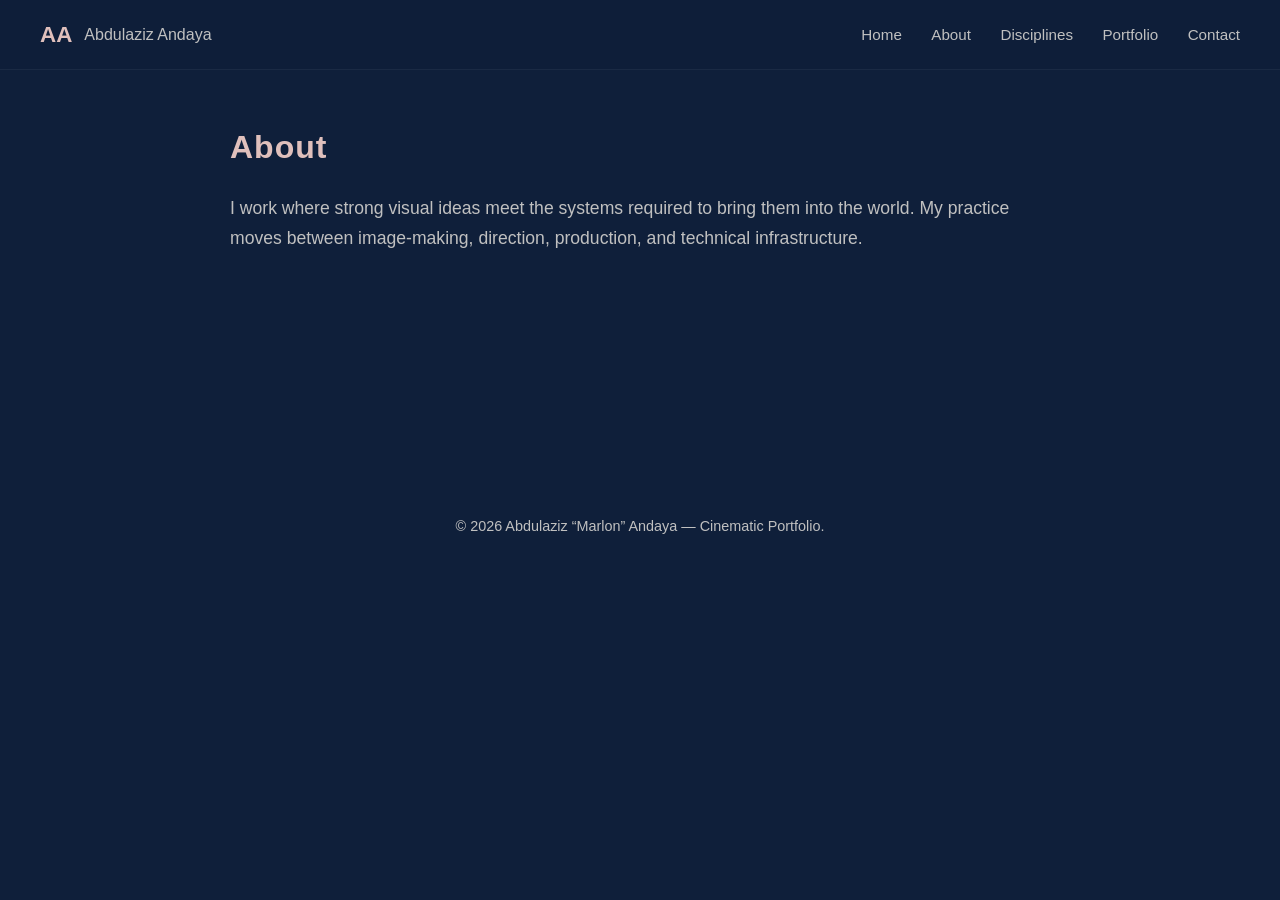
==== about.html @ 4cc7e2f6 "Create about.html" ====
<!DOCTYPE html>
<html lang="en">
<head>
  <meta charset="UTF-8">
  <meta name="viewport" content="width=device-width, initial-scale=1.0">
  <title>About — Abdulaziz Andaya</title>
  <link rel="stylesheet" href="style.css">
</head>
<body>
  <!-- Include the same header -->
  <header class="nav fade-in">
    <div class="nav-left">
      <span class="nav-logo">AA</span>
      <span class="nav-name">Abdulaziz Andaya</span>
    </div>
    <nav class="nav-right" id="nav-links">
      <a href="index.html">Home</a>
      <a href="about.html">About</a>
      <a href="disciplines.html">Disciplines</a>
      <a href="portfolio.html">Portfolio</a>
      <a href="contact.html">Contact</a>
    </nav>
    <button id="menu-toggle" class="hamburger">
      <span></span><span></span><span></span>
    </button>
  </header>

  <!-- Page Content -->
  <section class="content fade-in">
    <h2>About</h2>
    <p>
      I work where strong visual ideas meet the systems required to bring them into the world.
      My practice moves between image‑making, direction, production, and technical infrastructure.
    </p>
  </section>

  <!-- Footer -->
  <footer class="content fade-in" style="text-align:center;font-size:0.9rem;">
    <p>&copy; <span id="year"></span> Abdulaziz “Marlon” Andaya — Cinematic Portfolio.</p>
  </footer>

  <script src="script.js"></script>
  <script>document.getElementById('year').textContent = new Date().getFullYear();</script>
</body>
</html>
---- style.css ----
/* Global Reset */
* {
  margin: 0;
  padding: 0;
  box-sizing: border-box;
}

body {
  font-family: 'Inter', sans-serif;
  background-color: #0F1F3A; /* Deep Space Blue */
  color: #C0C0C0; /* Apple Silver */
  overflow-x: hidden;
  line-height: 1.6;
}

/* Navigation */
.nav {
  position: fixed;
  top: 0;
  width: 100%;
  height: 70px;
  padding: 0 40px;
  display: flex;
  justify-content: space-between;
  align-items: center;
  backdrop-filter: blur(12px);
  background: rgba(15, 31, 58, 0.75);
  border-bottom: 1px solid rgba(255, 255, 255, 0.05);
  z-index: 1000;
}

.nav-left {
  display: flex;
  align-items: center;
  gap: 12px;
}

.nav-logo {
  font-size: 1.4rem;
  font-weight: 700;
  color: #E0C0BC;
}

.nav-name {
  font-size: 1rem;
  font-weight: 300;
  color: #C0C0C0;
}

.nav-right a {
  margin-left: 25px;
  text-decoration: none;
  color: #C0C0C0;
  font-size: 0.95rem;
  transition: color 0.3s ease;
}

.nav-right a:hover {
  color: #E0C0BC;
}

/* Theme Toggle Button */
.theme-btn {
  background: rgba(255, 255, 255, 0.08);
  border: 1px solid rgba(255, 255, 255, 0.15);
  padding: 8px 16px;
  border-radius: 6px;
  color: #C0C0C0;
  cursor: pointer;
  transition: all 0.3s ease;
  font-size: 0.85rem;
}

.theme-btn:hover {
  background: rgba(255, 255, 255, 0.18);
}

/* Hero */
.hero {
  min-height: 100vh;
  padding-top: 90px;
  padding-bottom: 60px;
  padding-left: 40px;
  padding-right: 40px;
  display: grid;
  grid-template-columns: minmax(0, 1.1fr) minmax(0, 1fr);
  gap: 40px;
  align-items: center;
}

.hero-media {
  position: relative;
  overflow: hidden;
  border-radius: 18px;
}

.hero-photo {
  width: 100%;
  height: 100%;
  object-fit: cover;
  transform: scale(1.05);
  animation: heroZoom 12s ease-in-out infinite alternate;
}

.hero-overlay {
  position: absolute;
  inset: 0;
  background: radial-gradient(circle at 20% 0%, rgba(224, 192, 188, 0.25), transparent 55%),
              radial-gradient(circle at 80% 100%, rgba(15, 31, 58, 0.8), transparent 60%);
  mix-blend-mode: soft-light;
}

/* Hero Text */
.hero-content {
  display: flex;
  flex-direction: column;
  justify-content: center;
}

.hero-text {
  font-size: 2.6rem;
  font-weight: 700;
  color: #C0C0C0;
  letter-spacing: 1.5px;
  text-transform: uppercase;
}

.hero-sub {
  font-size: 1.1rem;
  font-weight: 300;
  color: #BFC3C7;
  margin-top: 12px;
}

/* Fade-in */
.fade-in {
  opacity: 0;
}

/* Content Sections */
.content {
  padding: 120px 40px;
  max-width: 900px;
  margin: auto;
  color: #C0C0C0;
  font-size: 1.1rem;
  line-height: 1.7;
}

.content h2 {
  font-size: 2rem;
  margin-bottom: 20px;
  color: #E0C0BC;
  letter-spacing: 1px;
}

.content p {
  margin-bottom: 20px;
}

/* Portfolio Grid */
.portfolio-grid {
  display: grid;
  grid-template-columns: repeat(auto-fit, minmax(260px, 1fr));
  gap: 30px;
  margin-top: 40px;
}

.portfolio-item {
  background: rgba(255, 255, 255, 0.05);
  padding: 25px;
  border-radius: 10px;
  border: 1px solid rgba(255, 255, 255, 0.08);
  backdrop-filter: blur(10px);
  transition: transform 0.3s ease, border-color 0.3s ease;
}

.portfolio-item:hover {
  transform: translateY(-6px);
  border-color: #E0C0BC;
}

.portfolio-item h3 {
  margin-bottom: 10px;
  color: #E0C0BC;
}

.portfolio-item p {
  font-size: 0.95rem;
  color: #C0C0C0;
}

/* Footer */
footer {
  text-align: center;
  padding: 40px 0;
  font-size: 0.9rem;
  color: #BFC3C7;
}

/* Loading Screen */
#loader {
  position: fixed;
  top: 0;
  left: 0;
  width: 100%;
  height: 100%;
  background: #0F1F3A;
  display: flex;
  flex-direction: column;
  justify-content: center;
  align-items: center;
  z-index: 2000;
  transition: opacity 0.6s ease;
}

.loader-circle {
  width: 60px;
  height: 60px;
  border: 4px solid #C0C0C0;
  border-top-color: transparent;
  border-radius: 50%;
  animation: spin 1s linear infinite;
}

.loader-text {
  margin-top: 20px;
  color: #C0C0C0;
  font-size: 1rem;
  letter-spacing: 1px;
}

@keyframes spin {
  to { transform: rotate(360deg); }
}

#loader.hidden {
  opacity: 0;
  pointer-events: none;
}

/* Hero Zoom Animation */
@keyframes heroZoom {
  from {
    transform: scale(1.05);
  }
  to {
    transform: scale(1.12);
  }
}

/* Light Mode */
body.light {
  background-color: #F5F5F5;
  color: #1A1A1A;
}

body.light .nav {
  background: rgba(255, 255, 255, 0.9);
  border-bottom: 1px solid rgba(0, 0, 0, 0.08);
}

body.light .nav-name,
body.light .nav-right a {
  color: #1A1A1A;
}

body.light .hero-text {
  color: #1A1A1A;
}

body.light .hero-sub {
  color: #333;
}

body.light .portfolio-item {
  background: rgba(0, 0, 0, 0.03);
  border-color: rgba(0, 0, 0, 0.08);
}

body.light .portfolio-item:hover {
  border-color: #0F1F3A;
}

/* Responsive */
@media (max-width: 900px) {
  .hero {
    grid-template-columns: 1fr;
    padding: 100px 20px 60px;
  }

  .hero-content {
    margin-top: 20px;
  }
}

@media (max-width: 768px) {
  .hero-text {
    font-size: 2.1rem;
  }

  .hero-sub {
    font-size: 1rem;
  }

  .content {
    padding: 80px 20px;
  }

  .nav {
    padding: 0 20px;
  }

  .nav-right a {
    margin-left: 15px;
  }
}

@media (max-width: 480px) {
  .hero-text {
    font-size: 1.8rem;
  }

  .hero-sub {
    font-size: 0.95rem;
  }

  .nav-right {
    display: none;
  }
}

/* Disciplines Section */
.disciplines-header {
  display: flex;
  flex-direction: column;
  align-items: flex-start;
  margin-bottom: 60px;
}

.section-label {
  font-size: 0.75rem;
  letter-spacing: 2px;
  color: #7A8CA9;
  text-transform: uppercase;
  margin-bottom: 10px;
}

.disciplines-title {
  font-size: 3.2rem;
  font-weight: 700;
  color: #C0C0C0;
  line-height: 1.1;
}

.disciplines-sub {
  font-size: 1rem;
  color: #BFC3C7;
  margin-top: 20px;
  max-width: 600px;
}

.disciplines-list {
  display: flex;
  flex-direction: column;
  gap: 12px;
  margin-top: 40px;
}

.discipline-item {
  display: grid;
  grid-template-columns: 60px 220px 1fr 40px;
  align-items: center;
  padding: 20px 30px;
  border-radius: 8px;
  background: rgba(255, 255, 255, 0.03);
  border: 1px solid rgba(255, 255, 255, 0.05);
  transition: all 0.4s ease;
  cursor: pointer;
}

.discipline-item:hover {
  background: rgba(255, 255, 255, 0.08);
  border-color: rgba(224, 192, 188, 0.4);
  transform: translateY(-4px);
}

.discipline-number {
  font-size: 0.9rem;
  color: #7A8CA9;
  font-weight: 500;
}

.discipline-name {
  font-size: 1.2rem;
  font-weight: 600;
  color: #C0C0C0;
}

.discipline-desc {
  font-size: 0.95rem;
  color: #BFC3C7;
}

.discipline-arrow {
  font-size: 1.3rem;
  color: #7A8CA9;
  transition: transform 0.3s ease, color 0.3s ease;
}

.discipline-item:hover .discipline-arrow {
  transform: translateX(6px);
  color: #E0C0BC;
}

/* Responsive */
@media (max-width: 768px) {
  .disciplines-title {
    font-size: 2.4rem;
  }

  .discipline-item {
    grid-template-columns: 40px 160px 1fr 30px;
    padding: 16px 20px;
  }

  .discipline-name {
    font-size: 1.1rem;
  }

  .discipline-desc {
    font-size: 0.9rem;
  }
}
/* Hamburger Menu */
.hamburger {
  display: none;
  flex-direction: column;
  justify-content: space-between;
  width: 24px;
  height: 18px;
  background: none;
  border: none;
  cursor: pointer;
}

.hamburger span {
  display: block;
  height: 2px;
  width: 100%;
  background-color: #C0C0C0;
  transition: all 0.3s ease;
}

/* Mobile Navigation */
@media (max-width: 768px) {
  .nav-right {
    display: none;
    flex-direction: column;
    position: absolute;
    top: 70px;
    right: 0;
    width: 100%;
    background: rgba(15, 31, 58, 0.95);
    border-top: 1px solid rgba(255, 255, 255, 0.05);
    text-align: center;
    padding: 20px 0;
  }

  .nav-right a {
    margin: 10px 0;
    font-size: 1rem;
  }

  .hamburger {
    display: flex;
  }

  .nav-right.active {
    display: flex;
    animation: fadeDown 0.4s ease forwards;
  }
}

@keyframes fadeDown {
  from { opacity: 0; transform: translateY(-10px); }
  to { opacity: 1; transform: translateY(0); }
}
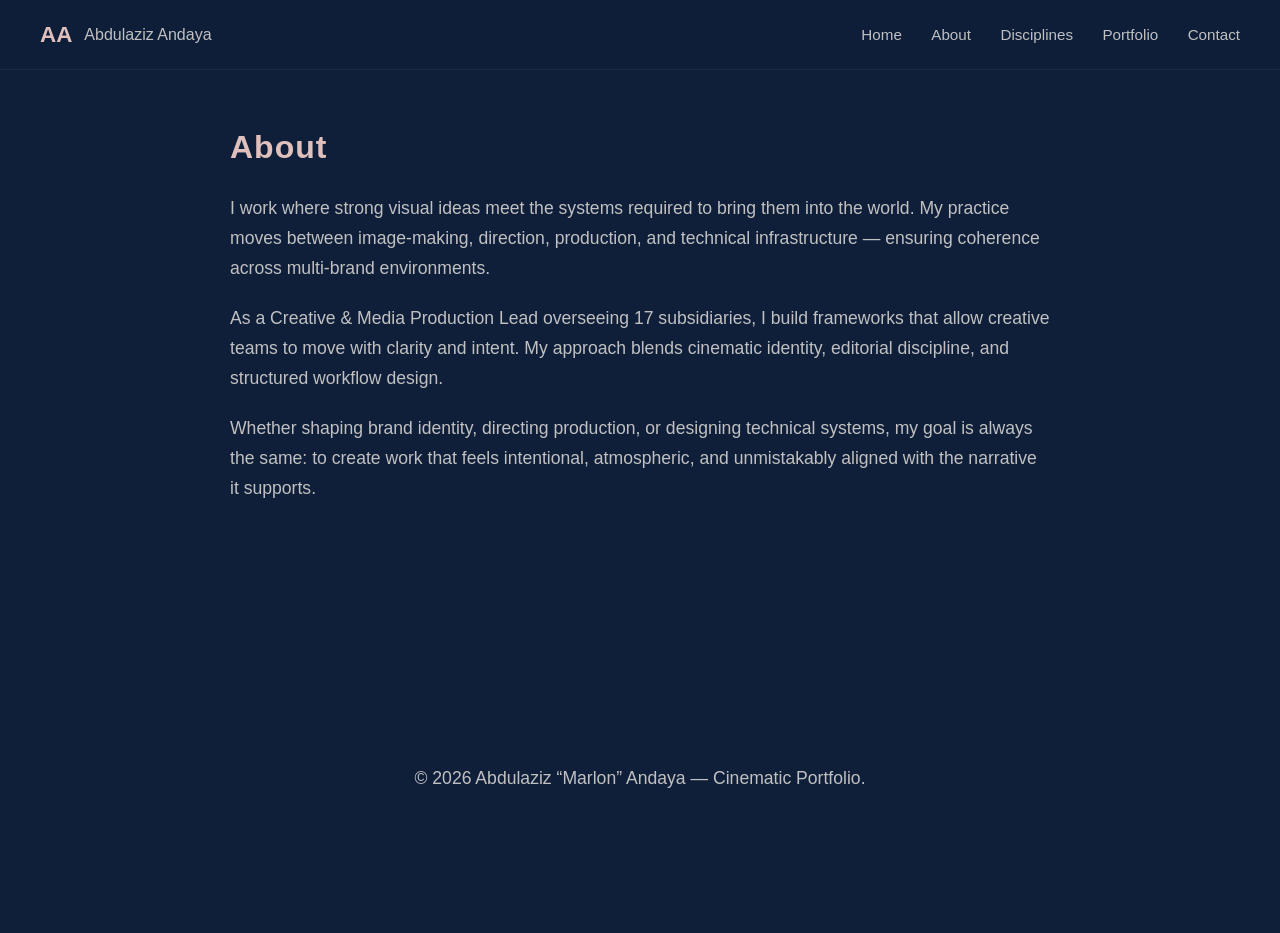
==== commit 6e68175f: "Update about.html" ====
--- a/about.html
+++ b/about.html
@@ -7,39 +7,60 @@
   <link rel="stylesheet" href="style.css">
 </head>
 <body>
-  <!-- Include the same header -->
+
+  <!-- Navigation -->
   <header class="nav fade-in">
     <div class="nav-left">
       <span class="nav-logo">AA</span>
       <span class="nav-name">Abdulaziz Andaya</span>
     </div>
+
     <nav class="nav-right" id="nav-links">
       <a href="index.html">Home</a>
-      <a href="about.html">About</a>
-      <a href="disciplines.html">Disciplines</a>
+      <a href="about.html" class="active">About</a>
+      <a href="index.html#disciplines">Disciplines</a>
       <a href="portfolio.html">Portfolio</a>
       <a href="contact.html">Contact</a>
     </nav>
+
     <button id="menu-toggle" class="hamburger">
       <span></span><span></span><span></span>
     </button>
   </header>
 
-  <!-- Page Content -->
+  <!-- About Content -->
   <section class="content fade-in">
     <h2>About</h2>
+
     <p>
       I work where strong visual ideas meet the systems required to bring them into the world.
-      My practice moves between image‑making, direction, production, and technical infrastructure.
+      My practice moves between image‑making, direction, production, and technical infrastructure —
+      ensuring coherence across multi‑brand environments.
+    </p>
+
+    <p>
+      As a Creative & Media Production Lead overseeing 17 subsidiaries, I build frameworks that allow
+      creative teams to move with clarity and intent. My approach blends cinematic identity, editorial
+      discipline, and structured workflow design.
+    </p>
+
+    <p>
+      Whether shaping brand identity, directing production, or designing technical systems, my goal is
+      always the same: to create work that feels intentional, atmospheric, and unmistakably aligned with
+      the narrative it supports.
     </p>
   </section>
 
   <!-- Footer -->
-  <footer class="content fade-in" style="text-align:center;font-size:0.9rem;">
+  <footer class="content fade-in">
     <p>&copy; <span id="year"></span> Abdulaziz “Marlon” Andaya — Cinematic Portfolio.</p>
   </footer>
 
+  <!-- Scripts -->
   <script src="script.js"></script>
-  <script>document.getElementById('year').textContent = new Date().getFullYear();</script>
+  <script>
+    document.getElementById('year').textContent = new Date().getFullYear();
+  </script>
+
 </body>
 </html>
--- a/style.css
+++ b/style.css
@@ -1,4 +1,6 @@
-/* Global Reset */
+/* --------------------------------------------------
+   GLOBAL RESET
+-------------------------------------------------- */
 * {
   margin: 0;
   padding: 0;
@@ -13,7 +15,9 @@
   line-height: 1.6;
 }
 
-/* Navigation */
+/* --------------------------------------------------
+   NAVIGATION
+-------------------------------------------------- */
 .nav {
   position: fixed;
   top: 0;
@@ -59,380 +63,9 @@
   color: #E0C0BC;
 }
 
-/* Theme Toggle Button */
-.theme-btn {
-  background: rgba(255, 255, 255, 0.08);
-  border: 1px solid rgba(255, 255, 255, 0.15);
-  padding: 8px 16px;
-  border-radius: 6px;
-  color: #C0C0C0;
-  cursor: pointer;
-  transition: all 0.3s ease;
-  font-size: 0.85rem;
-}
-
-.theme-btn:hover {
-  background: rgba(255, 255, 255, 0.18);
-}
-
-/* Hero */
-.hero {
-  min-height: 100vh;
-  padding-top: 90px;
-  padding-bottom: 60px;
-  padding-left: 40px;
-  padding-right: 40px;
-  display: grid;
-  grid-template-columns: minmax(0, 1.1fr) minmax(0, 1fr);
-  gap: 40px;
-  align-items: center;
-}
-
-.hero-media {
-  position: relative;
-  overflow: hidden;
-  border-radius: 18px;
-}
-
-.hero-photo {
-  width: 100%;
-  height: 100%;
-  object-fit: cover;
-  transform: scale(1.05);
-  animation: heroZoom 12s ease-in-out infinite alternate;
-}
-
-.hero-overlay {
-  position: absolute;
-  inset: 0;
-  background: radial-gradient(circle at 20% 0%, rgba(224, 192, 188, 0.25), transparent 55%),
-              radial-gradient(circle at 80% 100%, rgba(15, 31, 58, 0.8), transparent 60%);
-  mix-blend-mode: soft-light;
-}
-
-/* Hero Text */
-.hero-content {
-  display: flex;
-  flex-direction: column;
-  justify-content: center;
-}
-
-.hero-text {
-  font-size: 2.6rem;
-  font-weight: 700;
-  color: #C0C0C0;
-  letter-spacing: 1.5px;
-  text-transform: uppercase;
-}
-
-.hero-sub {
-  font-size: 1.1rem;
-  font-weight: 300;
-  color: #BFC3C7;
-  margin-top: 12px;
-}
-
-/* Fade-in */
-.fade-in {
-  opacity: 0;
-}
-
-/* Content Sections */
-.content {
-  padding: 120px 40px;
-  max-width: 900px;
-  margin: auto;
-  color: #C0C0C0;
-  font-size: 1.1rem;
-  line-height: 1.7;
-}
-
-.content h2 {
-  font-size: 2rem;
-  margin-bottom: 20px;
-  color: #E0C0BC;
-  letter-spacing: 1px;
-}
-
-.content p {
-  margin-bottom: 20px;
-}
-
-/* Portfolio Grid */
-.portfolio-grid {
-  display: grid;
-  grid-template-columns: repeat(auto-fit, minmax(260px, 1fr));
-  gap: 30px;
-  margin-top: 40px;
-}
-
-.portfolio-item {
-  background: rgba(255, 255, 255, 0.05);
-  padding: 25px;
-  border-radius: 10px;
-  border: 1px solid rgba(255, 255, 255, 0.08);
-  backdrop-filter: blur(10px);
-  transition: transform 0.3s ease, border-color 0.3s ease;
-}
-
-.portfolio-item:hover {
-  transform: translateY(-6px);
-  border-color: #E0C0BC;
-}
-
-.portfolio-item h3 {
-  margin-bottom: 10px;
-  color: #E0C0BC;
-}
-
-.portfolio-item p {
-  font-size: 0.95rem;
-  color: #C0C0C0;
-}
-
-/* Footer */
-footer {
-  text-align: center;
-  padding: 40px 0;
-  font-size: 0.9rem;
-  color: #BFC3C7;
-}
-
-/* Loading Screen */
-#loader {
-  position: fixed;
-  top: 0;
-  left: 0;
-  width: 100%;
-  height: 100%;
-  background: #0F1F3A;
-  display: flex;
-  flex-direction: column;
-  justify-content: center;
-  align-items: center;
-  z-index: 2000;
-  transition: opacity 0.6s ease;
-}
-
-.loader-circle {
-  width: 60px;
-  height: 60px;
-  border: 4px solid #C0C0C0;
-  border-top-color: transparent;
-  border-radius: 50%;
-  animation: spin 1s linear infinite;
-}
-
-.loader-text {
-  margin-top: 20px;
-  color: #C0C0C0;
-  font-size: 1rem;
-  letter-spacing: 1px;
-}
-
-@keyframes spin {
-  to { transform: rotate(360deg); }
-}
-
-#loader.hidden {
-  opacity: 0;
-  pointer-events: none;
-}
-
-/* Hero Zoom Animation */
-@keyframes heroZoom {
-  from {
-    transform: scale(1.05);
-  }
-  to {
-    transform: scale(1.12);
-  }
-}
-
-/* Light Mode */
-body.light {
-  background-color: #F5F5F5;
-  color: #1A1A1A;
-}
-
-body.light .nav {
-  background: rgba(255, 255, 255, 0.9);
-  border-bottom: 1px solid rgba(0, 0, 0, 0.08);
-}
-
-body.light .nav-name,
-body.light .nav-right a {
-  color: #1A1A1A;
-}
-
-body.light .hero-text {
-  color: #1A1A1A;
-}
-
-body.light .hero-sub {
-  color: #333;
-}
-
-body.light .portfolio-item {
-  background: rgba(0, 0, 0, 0.03);
-  border-color: rgba(0, 0, 0, 0.08);
-}
-
-body.light .portfolio-item:hover {
-  border-color: #0F1F3A;
-}
-
-/* Responsive */
-@media (max-width: 900px) {
-  .hero {
-    grid-template-columns: 1fr;
-    padding: 100px 20px 60px;
-  }
-
-  .hero-content {
-    margin-top: 20px;
-  }
-}
-
-@media (max-width: 768px) {
-  .hero-text {
-    font-size: 2.1rem;
-  }
-
-  .hero-sub {
-    font-size: 1rem;
-  }
-
-  .content {
-    padding: 80px 20px;
-  }
-
-  .nav {
-    padding: 0 20px;
-  }
-
-  .nav-right a {
-    margin-left: 15px;
-  }
-}
-
-@media (max-width: 480px) {
-  .hero-text {
-    font-size: 1.8rem;
-  }
-
-  .hero-sub {
-    font-size: 0.95rem;
-  }
-
-  .nav-right {
-    display: none;
-  }
-}
-
-/* Disciplines Section */
-.disciplines-header {
-  display: flex;
-  flex-direction: column;
-  align-items: flex-start;
-  margin-bottom: 60px;
-}
-
-.section-label {
-  font-size: 0.75rem;
-  letter-spacing: 2px;
-  color: #7A8CA9;
-  text-transform: uppercase;
-  margin-bottom: 10px;
-}
-
-.disciplines-title {
-  font-size: 3.2rem;
-  font-weight: 700;
-  color: #C0C0C0;
-  line-height: 1.1;
-}
-
-.disciplines-sub {
-  font-size: 1rem;
-  color: #BFC3C7;
-  margin-top: 20px;
-  max-width: 600px;
-}
-
-.disciplines-list {
-  display: flex;
-  flex-direction: column;
-  gap: 12px;
-  margin-top: 40px;
-}
-
-.discipline-item {
-  display: grid;
-  grid-template-columns: 60px 220px 1fr 40px;
-  align-items: center;
-  padding: 20px 30px;
-  border-radius: 8px;
-  background: rgba(255, 255, 255, 0.03);
-  border: 1px solid rgba(255, 255, 255, 0.05);
-  transition: all 0.4s ease;
-  cursor: pointer;
-}
-
-.discipline-item:hover {
-  background: rgba(255, 255, 255, 0.08);
-  border-color: rgba(224, 192, 188, 0.4);
-  transform: translateY(-4px);
-}
-
-.discipline-number {
-  font-size: 0.9rem;
-  color: #7A8CA9;
-  font-weight: 500;
-}
-
-.discipline-name {
-  font-size: 1.2rem;
-  font-weight: 600;
-  color: #C0C0C0;
-}
-
-.discipline-desc {
-  font-size: 0.95rem;
-  color: #BFC3C7;
-}
-
-.discipline-arrow {
-  font-size: 1.3rem;
-  color: #7A8CA9;
-  transition: transform 0.3s ease, color 0.3s ease;
-}
-
-.discipline-item:hover .discipline-arrow {
-  transform: translateX(6px);
-  color: #E0C0BC;
-}
-
-/* Responsive */
-@media (max-width: 768px) {
-  .disciplines-title {
-    font-size: 2.4rem;
-  }
-
-  .discipline-item {
-    grid-template-columns: 40px 160px 1fr 30px;
-    padding: 16px 20px;
-  }
-
-  .discipline-name {
-    font-size: 1.1rem;
-  }
-
-  .discipline-desc {
-    font-size: 0.9rem;
-  }
-}
-/* Hamburger Menu */
+/* --------------------------------------------------
+   HAMBURGER MENU
+-------------------------------------------------- */
 .hamburger {
   display: none;
   flex-direction: column;
@@ -449,7 +82,20 @@
   height: 2px;
   width: 100%;
   background-color: #C0C0C0;
-  transition: all 0.3s ease;
+  transition: all 0.35s ease;
+}
+
+/* Hamburger → X animation */
+.hamburger.open span:nth-child(1) {
+  transform: translateY(8px) rotate(45deg);
+}
+
+.hamburger.open span:nth-child(2) {
+  opacity: 0;
+}
+
+.hamburger.open span:nth-child(3) {
+  transform: translateY(-8px) rotate(-45deg);
 }
 
 /* Mobile Navigation */
@@ -487,3 +133,249 @@
   to { opacity: 1; transform: translateY(0); }
 }
 
+/* --------------------------------------------------
+   HERO SECTION
+-------------------------------------------------- */
+.hero {
+  min-height: 100vh;
+  padding: 90px 40px 60px;
+  display: grid;
+  grid-template-columns: minmax(0, 1.1fr) minmax(0, 1fr);
+  gap: 40px;
+  align-items: center;
+}
+
+.hero-media {
+  position: relative;
+  overflow: hidden;
+  border-radius: 18px;
+}
+
+.hero-photo {
+  width: 100%;
+  height: 100%;
+  object-fit: cover;
+  transform: scale(1.05);
+  animation: heroZoom 12s ease-in-out infinite alternate;
+}
+
+.hero-overlay {
+  position: absolute;
+  inset: 0;
+  background: radial-gradient(circle at 20% 0%, rgba(224, 192, 188, 0.25), transparent 55%),
+              radial-gradient(circle at 80% 100%, rgba(15, 31, 58, 0.8), transparent 60%);
+  mix-blend-mode: soft-light;
+}
+
+.hero-content {
+  display: flex;
+  flex-direction: column;
+  justify-content: center;
+}
+
+.hero-text {
+  font-size: 2.6rem;
+  font-weight: 700;
+  color: #C0C0C0;
+  letter-spacing: 1.5px;
+  text-transform: uppercase;
+}
+
+.hero-sub {
+  font-size: 1.1rem;
+  font-weight: 300;
+  color: #BFC3C7;
+  margin-top: 12px;
+}
+
+@keyframes heroZoom {
+  from { transform: scale(1.05); }
+  to { transform: scale(1.12); }
+}
+
+/* --------------------------------------------------
+   CONTENT SECTIONS
+-------------------------------------------------- */
+.content {
+  padding: 120px 40px;
+  max-width: 900px;
+  margin: auto;
+  color: #C0C0C0;
+  font-size: 1.1rem;
+  line-height: 1.7;
+}
+
+.content h2 {
+  font-size: 2rem;
+  margin-bottom: 20px;
+  color: #E0C0BC;
+  letter-spacing: 1px;
+}
+
+.content p {
+  margin-bottom: 20px;
+}
+
+/* --------------------------------------------------
+   PORTFOLIO GRID
+-------------------------------------------------- */
+.portfolio-grid {
+  display: grid;
+  grid-template-columns: repeat(auto-fit, minmax(260px, 1fr));
+  gap: 30px;
+  margin-top: 40px;
+}
+
+.portfolio-item {
+  background: rgba(255, 255, 255, 0.05);
+  padding: 25px;
+  border-radius: 10px;
+  border: 1px solid rgba(255, 255, 255, 0.08);
+  backdrop-filter: blur(10px);
+  transition: transform 0.3s ease, border-color 0.3s ease;
+}
+
+.portfolio-item:hover {
+  transform: translateY(-6px);
+  border-color: #E0C0BC;
+}
+
+/* --------------------------------------------------
+   DISCIPLINES SECTION (CLEANED)
+-------------------------------------------------- */
+.disciplines-header {
+  display: flex;
+  flex-direction: column;
+  align-items: flex-start;
+  margin-bottom: 60px;
+}
+
+.section-label {
+  font-size: 0.75rem;
+  letter-spacing: 2px;
+  color: #7A8CA9;
+  text-transform: uppercase;
+  margin-bottom: 10px;
+}
+
+.disciplines-title {
+  font-size: 3.2rem;
+  font-weight: 700;
+  color: #C0C0C0;
+  line-height: 1.1;
+}
+
+.disciplines-sub {
+  font-size: 1rem;
+  color: #BFC3C7;
+  margin-top: 20px;
+  max-width: 600px;
+}
+
+.disciplines-list {
+  display: flex;
+  flex-direction: column;
+  margin-top: 40px;
+  border-top: 1px solid rgba(255, 255, 255, 0.08);
+}
+
+.discipline-item {
+  display: grid;
+  grid-template-columns: 60px 220px 1fr 40px;
+  align-items: center;
+  padding: 22px 30px;
+  border-bottom: 1px solid rgba(255, 255, 255, 0.08);
+  background: transparent;
+  transition: all 0.4s ease;
+  text-decoration: none;
+  color: inherit;
+  cursor: pointer;
+}
+
+.discipline-item:hover {
+  background: rgba(255, 255, 255, 0.04);
+  transform: translateY(-2px);
+}
+
+.discipline-number {
+  font-size: 0.9rem;
+  color: #7A8CA9;
+  font-weight: 500;
+}
+
+.discipline-name {
+  font-size: 1.2rem;
+  font-weight: 600;
+  color: #C0C0C0;
+}
+
+.discipline-desc {
+  font-size: 0.95rem;
+  color: #BFC3C7;
+}
+
+.discipline-arrow {
+  font-size: 1.3rem;
+  color: #7A8CA9;
+  transition: transform 0.3s ease, color 0.3s ease;
+}
+
+.discipline-item:hover .discipline-arrow {
+  transform: translateX(6px);
+  color: #E0C0BC;
+}
+
+/* Large Screens */
+@media (min-width: 1024px) {
+  .disciplines-list {
+    max-width: 900px;
+    margin: 60px auto;
+  }
+
+  .discipline-item {
+    padding: 26px 40px;
+    grid-template-columns: 80px 260px 1fr 40px;
+  }
+
+  .discipline-number {
+    font-size: 1rem;
+  }
+
+  .discipline-name {
+    font-size: 1.3rem;
+  }
+
+  .discipline-desc {
+    font-size: 1rem;
+  }
+}
+
+/* Mobile */
+@media (max-width: 768px) {
+  .disciplines-title {
+    font-size: 2.4rem;
+  }
+
+  .discipline-item {
+    grid-template-columns: 40px 160px 1fr 30px;
+    padding: 16px 20px;
+  }
+
+  .discipline-name {
+    font-size: 1.1rem;
+  }
+
+  .discipline-desc {
+    font-size: 0.9rem;
+  }
+}
+
+/* --------------------------------------------------
+   FOOTER
+-------------------------------------------------- */
+footer {
+  text-align: center;
+  padding: 40px 0;
+  font-size: 0.9rem;
+  color: #BFC3C7;
+}
